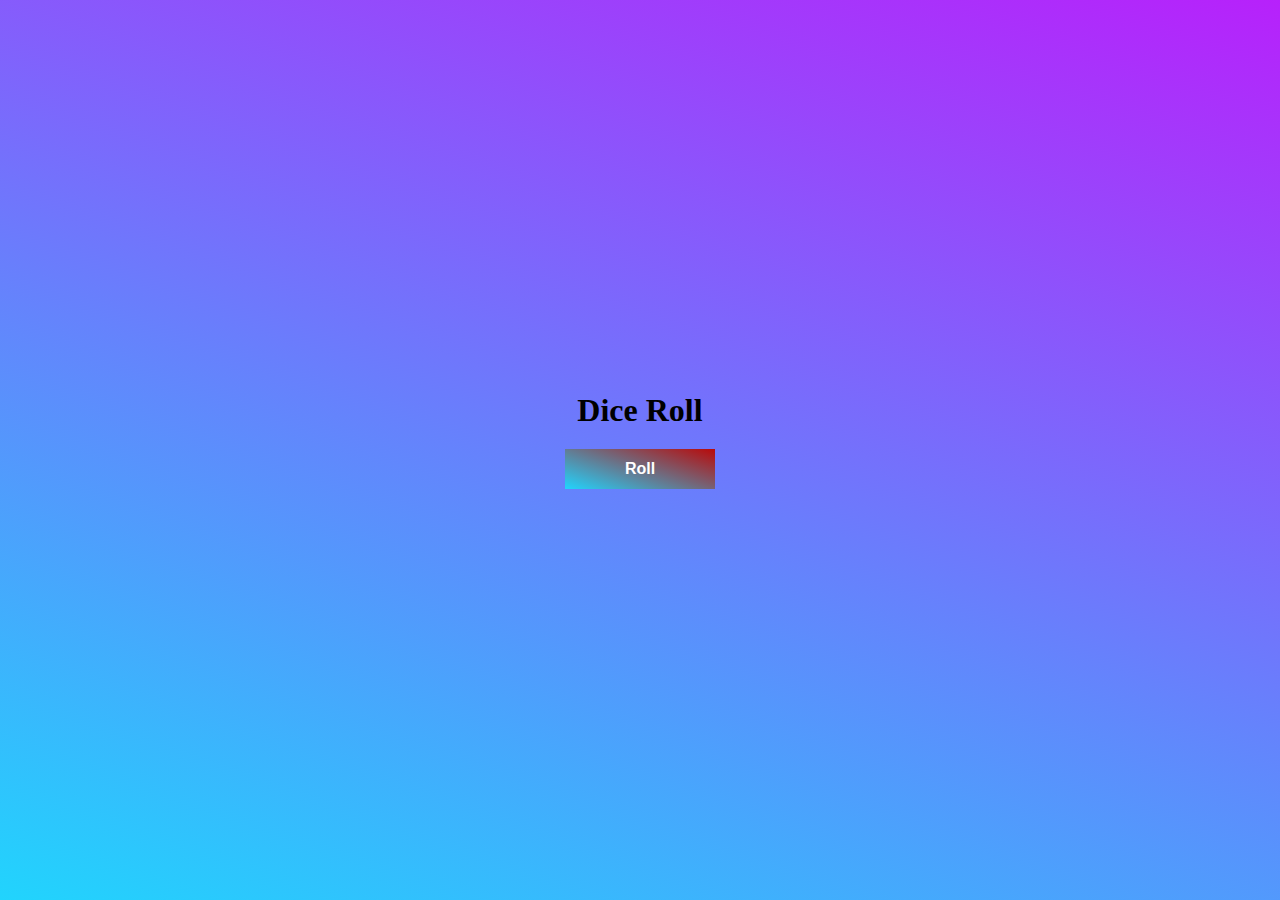
==== index.html @ 9449c4e1 "Rename dice.html to index.html" ====
<!DOCTYPE html>
<html lang="en">
<head>
    <meta charset="UTF-8">
    <meta http-equiv="X-UA-Compatible" content="IE=edge">
    <meta name="viewport" content="width=device-width, initial-scale=1.0">
    <link rel="stylesheet" href="dice.css">
    <title>Document</title>
</head>
<body>
    <div class="container">
        <h1>Dice Roll</h1>
        <img id="image" src="../Image/photo/1.png" alt="">
        <button id="btn">Roll</button>
    </div>
</body>
<script src="dice.js"></script>
</html>
---- dice.css ----
*{
    margin: 0;
    padding: 0;

}
.container{
    width: 100%;
    height: 100vh;
    display: flex;
    justify-content: center;
    align-items: center;
    flex-direction: column;
     background-image:linear-gradient(19deg, #21d4fd 0%, #b721fb 100%); 

}
#img{
    width: 150px;
    height: 150px;

}
#btn{
    width: 150px;
    height: 40px;
    margin: 20px;
    font-size: medium;
    font-family: Verdana, Geneva, Tahoma, sans-serif;
    font-weight: 600;color: white;
    background: #21d4fd; 
    background-image:linear-gradient(19deg, #21d4fd 0%, #b90a0a 100%);
    border: none;
    cursor: pointer;
    outline: none;
}
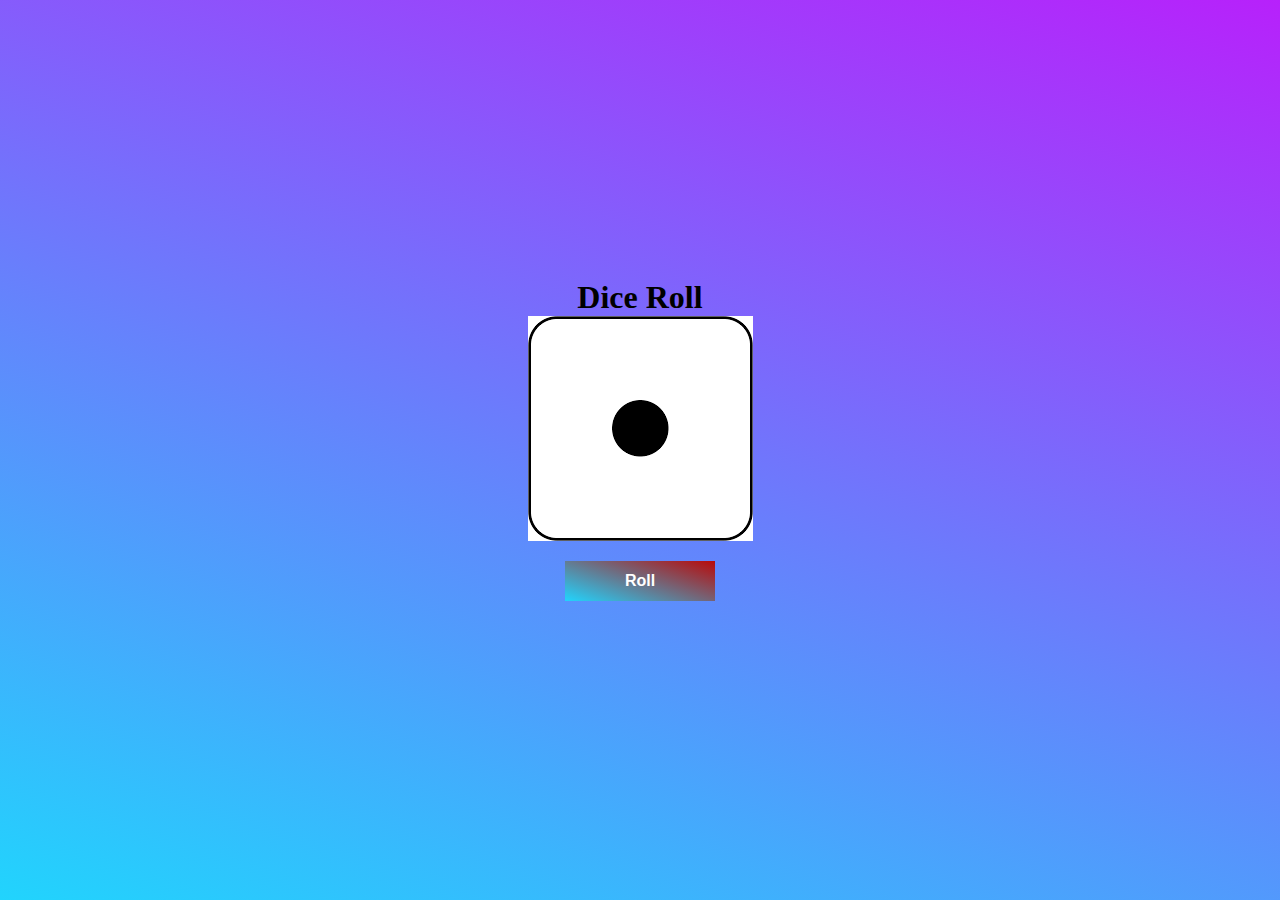
==== commit b910bc04: "image path change" ====
--- a/index.html
+++ b/index.html
@@ -10,7 +10,7 @@
 <body>
     <div class="container">
         <h1>Dice Roll</h1>
-        <img id="image" src="../Image/photo/1.png" alt="">
+        <img id="image" src="photo/1.png" alt="">
         <button id="btn">Roll</button>
     </div>
 </body>
